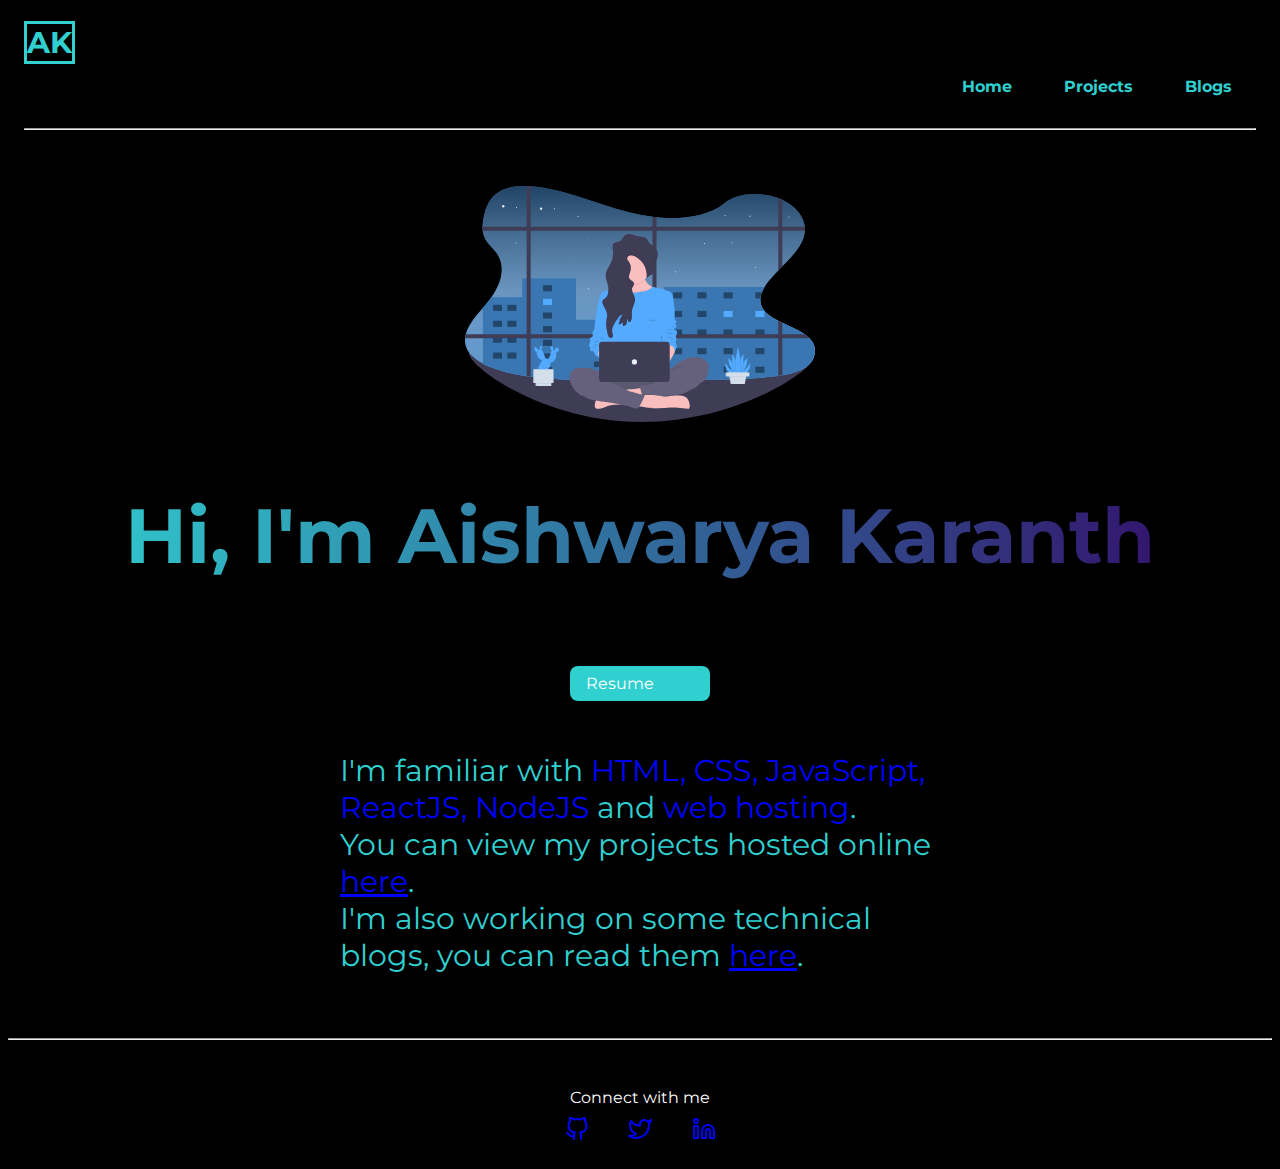
==== index.html @ c9c4a7e4 "changed everything" ====
<!DOCTYPE html>
<html lang="en">
<head>
  <meta charset="UTF-8">
  <meta name="viewport" content="width=device-width, initial-scale=1.0">
  <title>Aishwarya Karanth</title>
  <link href="styles.css" rel="stylesheet">
  <link rel="stylesheet" href="https://cdnjs.cloudflare.com/ajax/libs/font-awesome/4.7.0/css/font-awesome.min.css">
</head>
<body>
  <nav class="navigation container">
    <div class="nav-brand">
      <a href="/">AK</a>
    </div>
    <ul class="list-non-bullet nav-pills">
      <li class="list-item-inline">
        <a class="link link-active" href="/">Home</a>
      </li>
      <li class="list-item-inline">
        <a class="link link-active" href="projects.html">Projects</a>
      </li>
      <li class="list-item-inline">
        <a class="link link-active" href="blogs.html">Blogs</a>
      </li>
    </ul>
    <hr>
  </nav>
  <header class="hero">
    <img class="hero-image" src="img.svg"></img>
    
    <h1 class="hero-heading">Hi, I'm Aishwarya Karanth</h1>
  </header>
  <a href="https://drive.google.com/file/d/1_faUbixpUpUC_yMVP010LDpBda6WDP1P/view?usp=sharing" class="link link-primary" target="_blank" download>Resume</a>
  <br>
  <div class="section">
    <p>I'm familiar with <span style="color:blue;">HTML, CSS, JavaScript, ReactJS, NodeJS</span> and <span style="color:blue;">web hosting</span>. <br>
      You can view my projects hosted online <a href="./projects.html">here</a>. <br>
      I'm also working on some technical blogs, you can read them <a href="./blogs.html">here</a>.</p>
  </div>

  <hr>
  <footer class="footer">
    <div class="footer-header">
      Connect with me
    </div>
    <div class="social-link-bar">
      <a href="https://github.com/AishwaryaKaranth" class="social-link-a">
        <svg xmlns="http://www.w3.org/2000/svg" width="24" height="24" viewBox="0 0 24 24" fill="none" stroke="currentColor" stroke-width="2" stroke-linecap="round" stroke-linejoin="round" class="feather feather-github social-link-item">
          <path d="M9 19c-5 1.5-5-2.5-7-3m14 6v-3.87a3.37 3.37 0 0 0-.94-2.61c3.14-.35 6.44-1.54 6.44-7A5.44 5.44 0 0 0 20 4.77 5.07 5.07 0 0 0 19.91 1S18.73.65 16 2.48a13.38 13.38 0 0 0-7 0C6.27.65 5.09 1 5.09 1A5.07 5.07 0 0 0 5 4.77a5.44 5.44 0 0 0-1.5 3.78c0 5.42 3.3 6.61 6.44 7A3.37 3.37 0 0 0 9 18.13V22"></path>
        </svg>
      </a>
      <a href="https://twitter.com/htnarak" class="social-link-a">
        <svg xmlns="http://www.w3.org/2000/svg" width="24" height="24" viewBox="0 0 24 24" fill="none" stroke="currentColor" stroke-width="2" stroke-linecap="round" stroke-linejoin="round" class="feather feather-twitter social-link-item">
          <path d="M23 3a10.9 10.9 0 0 1-3.14 1.53 4.48 4.48 0 0 0-7.86 3v1A10.66 10.66 0 0 1 3 4s-4 9 5 13a11.64 11.64 0 0 1-7 2c9 5 20 0 20-11.5a4.5 4.5 0 0 0-.08-.83A7.72 7.72 0 0 0 23 3z"></path>
        </svg>
      </a>
      <a href="https://linkedin/in/aishwaryakaranth" class="social-link-a">
        <svg xmlns="http://www.w3.org/2000/svg" width="24" height="24" viewBox="0 0 24 24" fill="none" stroke="currentColor" stroke-width="2" stroke-linecap="round" stroke-linejoin="round" class="feather feather-linkedin social-link-item">
          <path d="M16 8a6 6 0 0 1 6 6v7h-4v-7a2 2 0 0 0-2-2 2 2 0 0 0-2 2v7h-4v-7a6 6 0 0 1 6-6z"></path>
          <rect x="2" y="9" width="4" height="12"></rect>
          <circle cx="4" cy="4" r="2"></circle>
        </svg>
      </a>
    </div>
  </footer>
</body>
</html>
---- styles.css ----
@import url('https://fonts.googleapis.com/css2?family=Montserrat:wght@600&family=Paytone+One&display=swap');
:root {
    --primary-color: #30CFD0 ;
}

body {
    font-family: 'Montserrat', sans-serif;
    background-color:black;
}

hr {
    margin: 2rem 0rem;
}
.blob-image{
    width:50%;
    height:50%;
    position:relative;
    z-index:-5;
    margin-left:-20rem;
}


.margin-md {
    margin: 2rem;
}


.container {
    padding: 0rem 1rem;
}

.container-center {
    max-width: 600px;
    margin: auto;
    margin-bottom:2rem;
}


.link {
    box-sizing: border-box;
    text-decoration: none;
    padding: 0.5rem 1rem;
}
    
}
.link::after{
    text-decoration: var(--yellow);
}

.link-primary {
    margin: auto;
    background-color: var(--primary-color);
    border-radius: 0.5rem;
    color: white;
    display: block;
    max-width: 140px;
    /* margin: 1rem 1rem 1rem 0rem; */
}

.link-secondary {
    color: var(--primary-color);
    border-radius: 0.5rem;
    border: 1px solid var(--primary-color);
    display: block;
    max-width: 140px;
    /* margin: 1rem 1rem 1rem 1rem; */
    margin: auto;
}

.list-non-bullet {
    list-style: none;
    /*padding-inline-start: 0px;*/
}

.list-item-inline {
    display: inline;
    padding: 0rem 0.5rem;
    border-style:hidden;
    border-color:#ffcc33;
}
hr{
    color:#ffcc33;
}
.navigation {
    color:var(--primary-color);
    padding: 1rem;
    border-bottom-left-radius: 1rem;
}

.navigation .nav-brand {
    font-weight: bold;
    font-size:30px;
}

.nav-brand a {
    text-decoration:none;
    color: inherit;
    border-style:solid;
}

.navigation .nav-pills {
    text-align: right;
}

.navigation .link {
    color:var(--yellow);
}

.navigation .link-active {
    font-weight: bold;
}

header{
    display:block;
}

.hero {
    padding: 2rem;
    padding-top: 2.5rem;
   
}

.hero .hero-image {
    max-width:80%;
    width:350px;
    display:block;
    margin:auto;
    margin-top:-2rem;
}

.hero .hero-heading {
    text-align:center;
    padding-top:1rem;
    background: linear-gradient(to right, #30CFD0 0%, #330867 100%);
	-webkit-background-clip: text;
	-webkit-text-fill-color: transparent;
    font-size:6vw;
}


.section {
    padding: 2rem;
}
section{
    display:block;
}
.section h1 {
    text-align: center;
    background: linear-gradient(to right, #30CFD0 0%, #330867 100%);
    -webkit-background-clip: text;
    -webkit-text-fill-color: transparent;
    font-size: 4.5vw;
}
.section p{
    text-align: left;
    color: var(--primary-color);
    margin: auto;
    max-width: 600px;
    font-size: 30px;
}

.blob-blogs{
    color:var(--primary-color);
}

/* .topic-desc{
    color: var(--primary-color);
    /* background: border-box; */
    /* border-color: #ffcc33; */
    /* background-color: #ffcc33;
    padding: 1rem; */
    /* background: round; */
    /* border-bottom-left-radius: 0.5rem; */
    /* border-radius: 0.5rem;
    text-align:center;
    margin: auto; */
/* } */ 

.container h1{
    color:var(--primary-color);
    /*text-shadow:0px 10px 10px #234D3C;*/
}

.btn-container{
   margin-top:1rem;
   margin-left:48%;
}
.btn{
    background-color:var(--yellow);
    border: none;
    color:var(--primary-color);
    padding: 15px 30px;
    text-align: center;
    text-decoration: none;
    display: inline-block;
    font-size: 20px;
    
    font-weight:bolder;
}

.showcase-list {
    padding: 2rem;
}


.showcase-blog {
    padding-bottom: 6rem;
} 

  p{
      color:#ffcc33;
  }
  .project-links{
      display:flex;
  }
  article{
    color: var(--primary-color);
    font-style: bold;
    border: 5px solid;
    border-image-slice: 1;
    border-image-source: linear-gradient(to left, #30CFD0, #330867 );
    background-color:#0b0a08;
  }
  .hero-heading-projects{
    background: linear-gradient(to right, #30CFD0 0%, #330867 100%);
    -webkit-background-clip: text;
    -webkit-text-fill-color: transparent;
    font-size: 6vw;
    text-align:center;
  }
  small{
      font-style:bold;
  }
  a{
      color:blue;
  }
  .topic-desc{
      color:#fff;
  }
  .footer {
    padding: 1rem 1rem;
    text-align: center;
    color: white;
    border-top-right-radius: 1rem;
}
  .social-link-bar {
    display: flex;
    flex-direction: row;
    justify-content: space-evenly;
    width: 100%;
    max-width: 230px;
    margin: auto;
    padding-top: 10px;
}
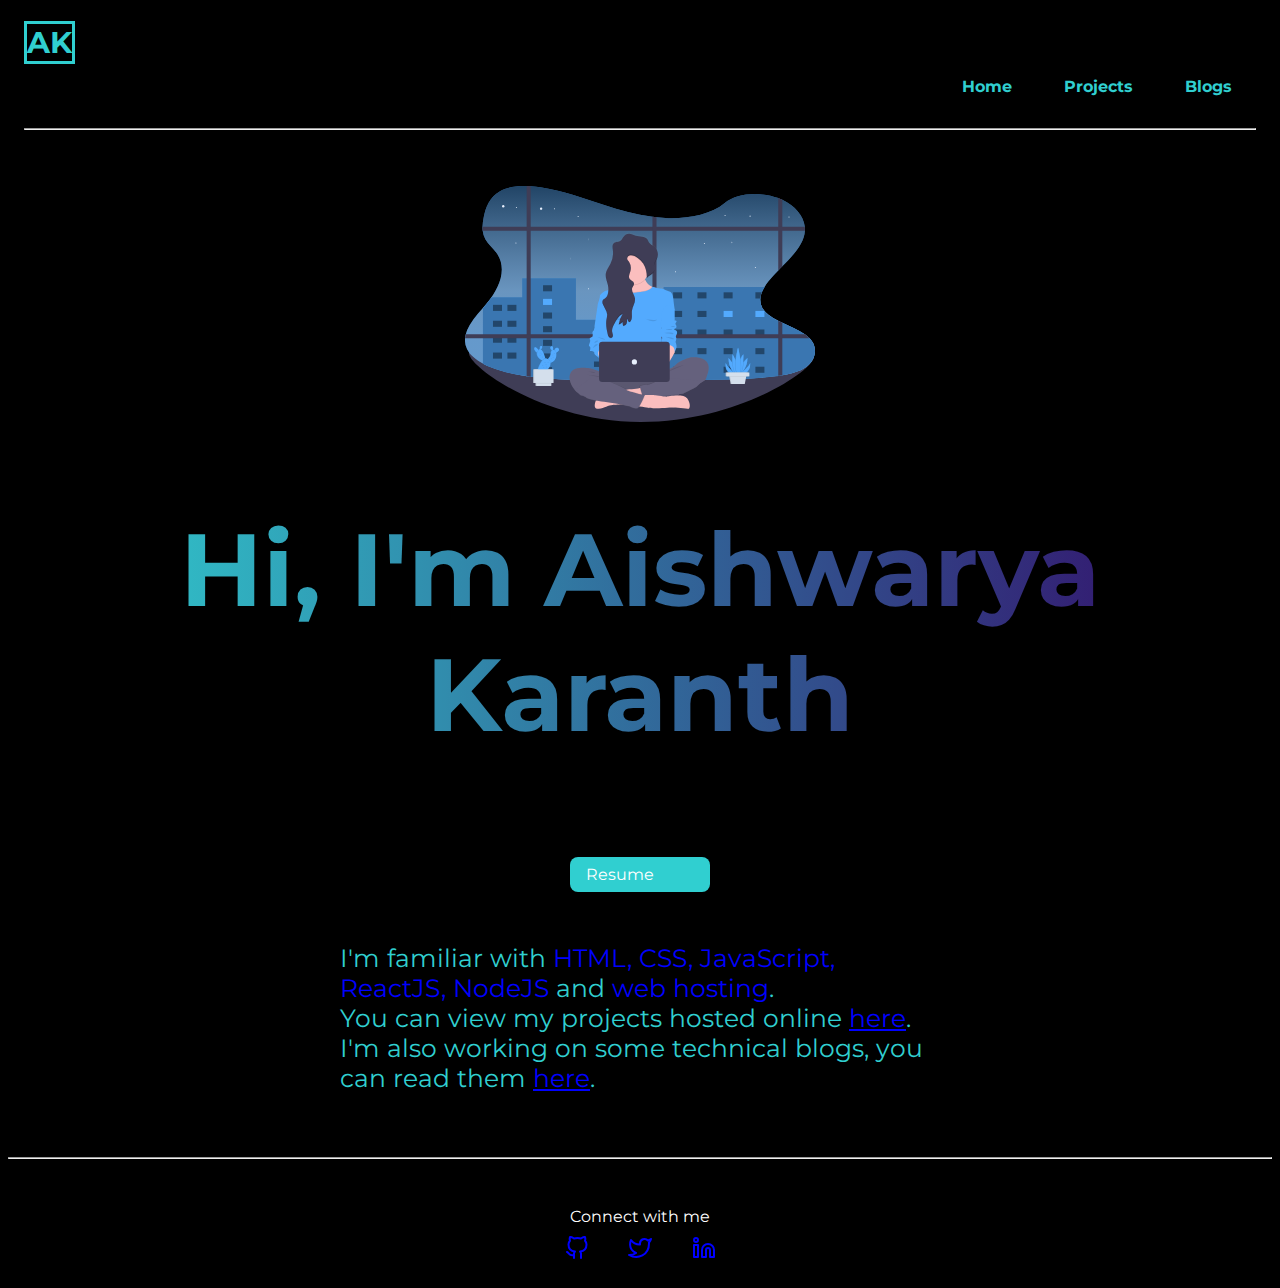
==== commit c43e8450: "fixed linkedin link" ====
--- a/index.html
+++ b/index.html
@@ -54,7 +54,7 @@
           <path d="M23 3a10.9 10.9 0 0 1-3.14 1.53 4.48 4.48 0 0 0-7.86 3v1A10.66 10.66 0 0 1 3 4s-4 9 5 13a11.64 11.64 0 0 1-7 2c9 5 20 0 20-11.5a4.5 4.5 0 0 0-.08-.83A7.72 7.72 0 0 0 23 3z"></path>
         </svg>
       </a>
-      <a href="https://linkedin/in/aishwaryakaranth" class="social-link-a">
+      <a href="https://www.linkedin/in/aishwaryakaranth" class="social-link-a">
         <svg xmlns="http://www.w3.org/2000/svg" width="24" height="24" viewBox="0 0 24 24" fill="none" stroke="currentColor" stroke-width="2" stroke-linecap="round" stroke-linejoin="round" class="feather feather-linkedin social-link-item">
           <path d="M16 8a6 6 0 0 1 6 6v7h-4v-7a2 2 0 0 0-2-2 2 2 0 0 0-2 2v7h-4v-7a6 6 0 0 1 6-6z"></path>
           <rect x="2" y="9" width="4" height="12"></rect>
--- a/styles.css
+++ b/styles.css
@@ -134,7 +134,7 @@
     background: linear-gradient(to right, #30CFD0 0%, #330867 100%);
 	-webkit-background-clip: text;
 	-webkit-text-fill-color: transparent;
-    font-size:6vw;
+    font-size:8vw;
 }
 
 
@@ -156,7 +156,7 @@
     color: var(--primary-color);
     margin: auto;
     max-width: 600px;
-    font-size: 30px;
+    font-size: 25px;
 }
 
 .blob-blogs{
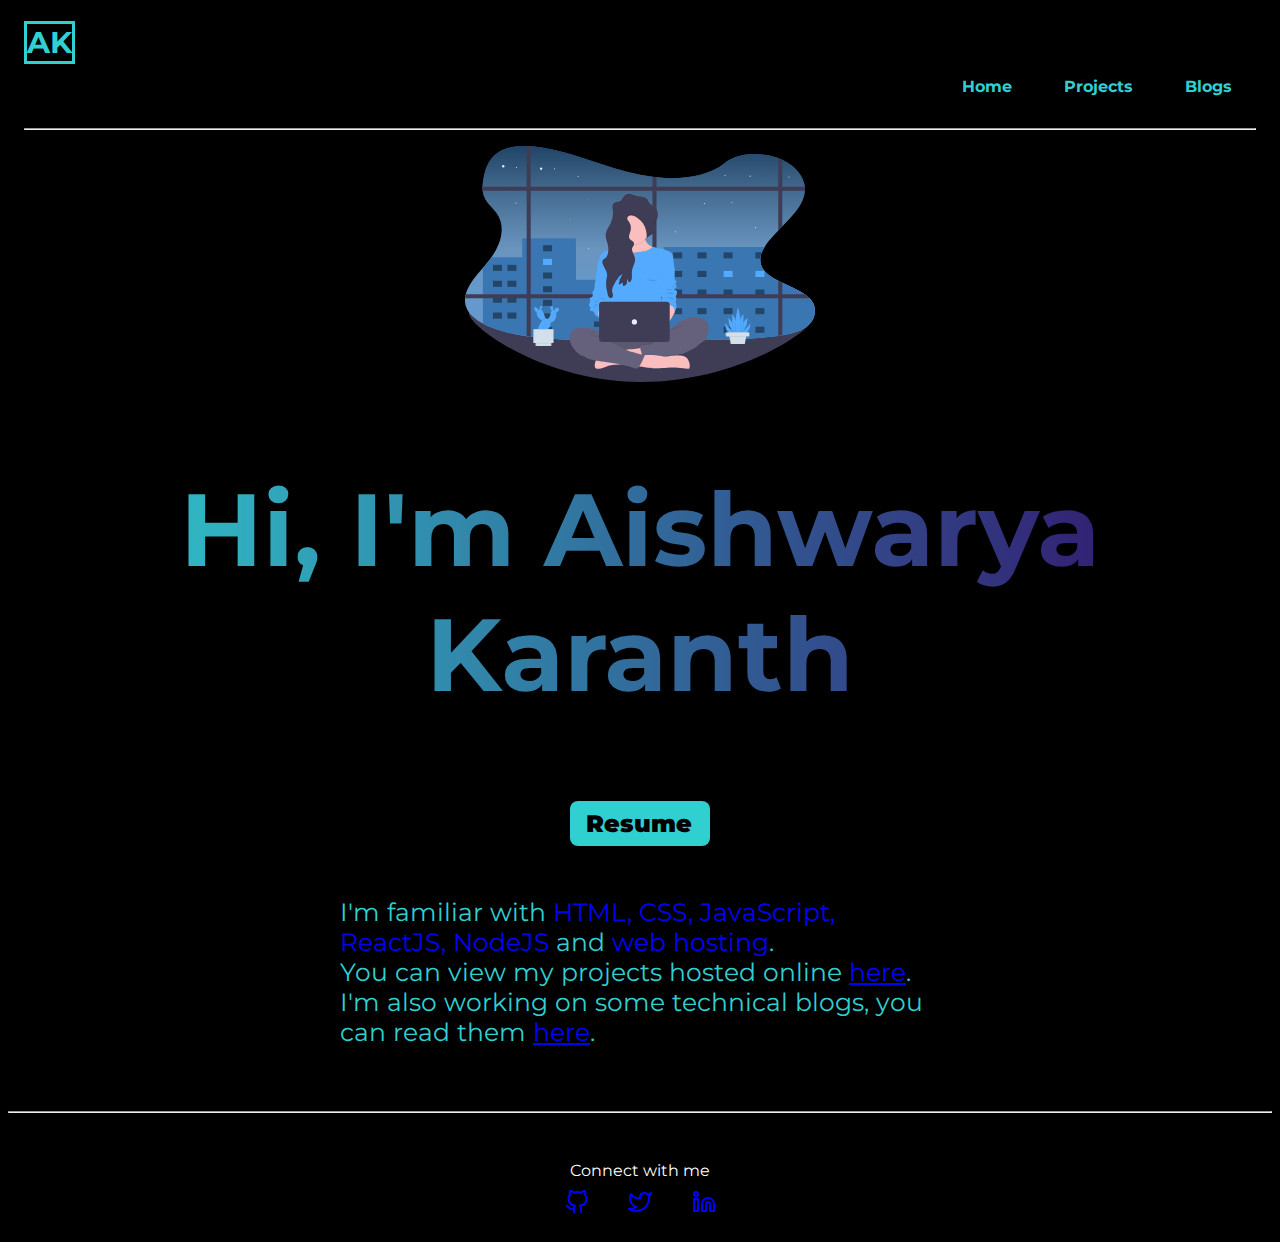
==== commit 0696b984: "style fixes" ====
--- a/index.html
+++ b/index.html
@@ -30,7 +30,7 @@
     
     <h1 class="hero-heading">Hi, I'm Aishwarya Karanth</h1>
   </header>
-  <a href="https://drive.google.com/file/d/1_faUbixpUpUC_yMVP010LDpBda6WDP1P/view?usp=sharing" class="link link-primary" target="_blank" download>Resume</a>
+  <a href="https://drive.google.com/file/d/1_faUbixpUpUC_yMVP010LDpBda6WDP1P/view?usp=sharing" class="link link-primary" target="_blank" download style="font-size:1.5rem;">Resume</a>
   <br>
   <div class="section">
     <p>I'm familiar with <span style="color:blue;">HTML, CSS, JavaScript, ReactJS, NodeJS</span> and <span style="color:blue;">web hosting</span>. <br>
@@ -54,7 +54,7 @@
           <path d="M23 3a10.9 10.9 0 0 1-3.14 1.53 4.48 4.48 0 0 0-7.86 3v1A10.66 10.66 0 0 1 3 4s-4 9 5 13a11.64 11.64 0 0 1-7 2c9 5 20 0 20-11.5a4.5 4.5 0 0 0-.08-.83A7.72 7.72 0 0 0 23 3z"></path>
         </svg>
       </a>
-      <a href="https://www.linkedin/in/aishwaryakaranth" class="social-link-a">
+      <a href="https://www.linkedin.com/in/aishwaryakaranth/" class="social-link-a">
         <svg xmlns="http://www.w3.org/2000/svg" width="24" height="24" viewBox="0 0 24 24" fill="none" stroke="currentColor" stroke-width="2" stroke-linecap="round" stroke-linejoin="round" class="feather feather-linkedin social-link-item">
           <path d="M16 8a6 6 0 0 1 6 6v7h-4v-7a2 2 0 0 0-2-2 2 2 0 0 0-2 2v7h-4v-7a6 6 0 0 1 6-6z"></path>
           <rect x="2" y="9" width="4" height="12"></rect>
--- a/styles.css
+++ b/styles.css
@@ -51,7 +51,9 @@
     margin: auto;
     background-color: var(--primary-color);
     border-radius: 0.5rem;
-    color: white;
+    color: black;
+    
+    font-weight:900;
     display: block;
     max-width: 140px;
     /* margin: 1rem 1rem 1rem 0rem; */
@@ -115,9 +117,9 @@
 }
 
 .hero {
-    padding: 2rem;
-    padding-top: 2.5rem;
-   
+    padding: 1rem;
+    padding-top: 1rem;
+   margin-top:-3rem;
 }
 
 .hero .hero-image {
@@ -125,7 +127,7 @@
     width:350px;
     display:block;
     margin:auto;
-    margin-top:-2rem;
+    
 }
 
 .hero .hero-heading {
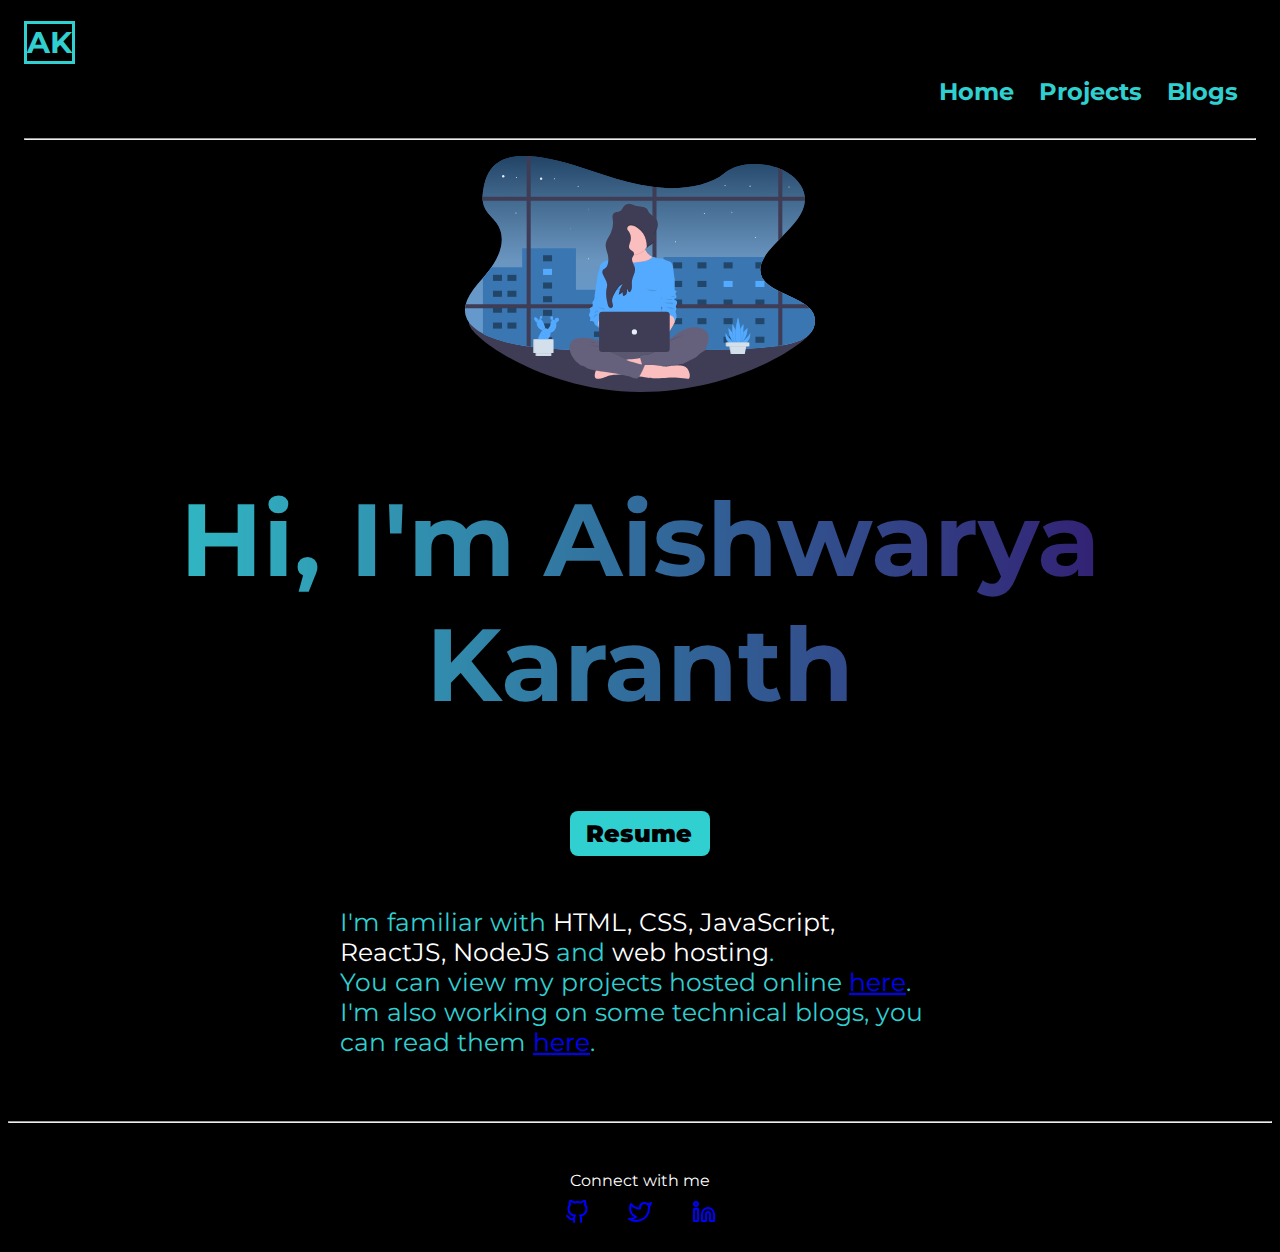
==== commit e6896b18: "changed span styling" ====
--- a/index.html
+++ b/index.html
@@ -33,7 +33,7 @@
   <a href="https://drive.google.com/file/d/1_faUbixpUpUC_yMVP010LDpBda6WDP1P/view?usp=sharing" class="link link-primary" target="_blank" download style="font-size:1.5rem;">Resume</a>
   <br>
   <div class="section">
-    <p>I'm familiar with <span style="color:blue;">HTML, CSS, JavaScript, ReactJS, NodeJS</span> and <span style="color:blue;">web hosting</span>. <br>
+    <p>I'm familiar with <span style="color:white;">HTML, CSS, JavaScript, ReactJS, NodeJS</span> and <span style="color:white;">web hosting</span>. <br>
       You can view my projects hosted online <a href="./projects.html">here</a>. <br>
       I'm also working on some technical blogs, you can read them <a href="./blogs.html">here</a>.</p>
   </div>
--- a/styles.css
+++ b/styles.css
@@ -76,9 +76,11 @@
 
 .list-item-inline {
     display: inline;
-    padding: 0rem 0.5rem;
-    border-style:hidden;
-    border-color:#ffcc33;
+    padding: 0rem 0.1rem;
+    border-style: hidden;
+    /* border-color: #ffcc33; */
+    font-size: 1.5rem;
+    margin-left: -1rem;
 }
 hr{
     color:#ffcc33;
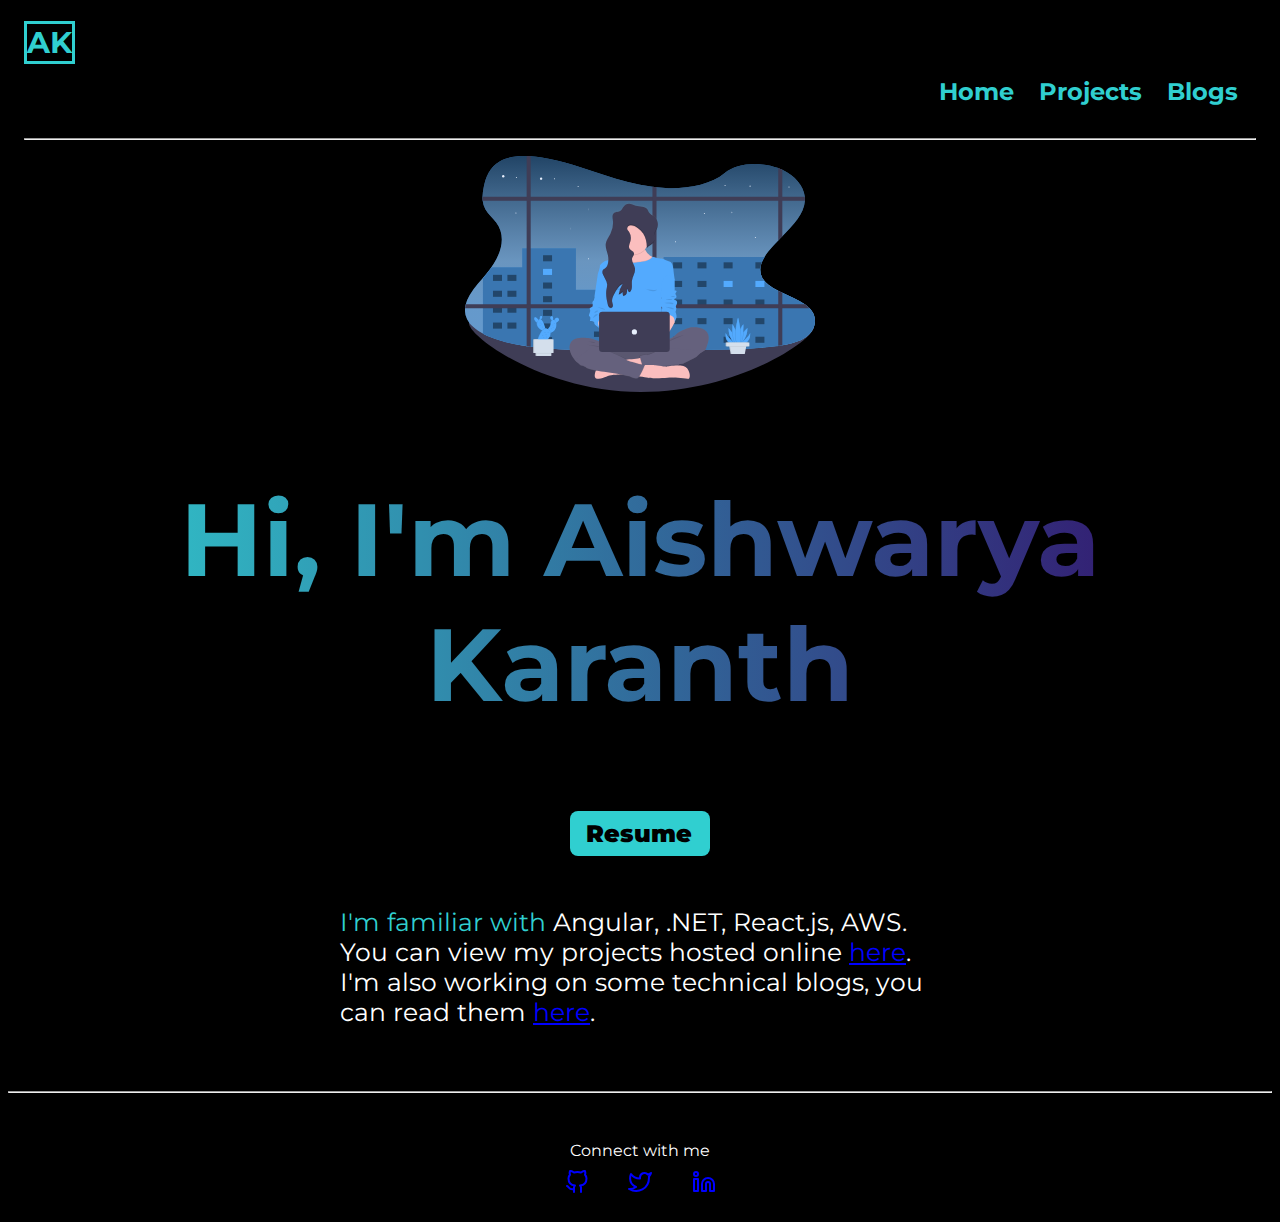
==== commit 8943f107: "Update index.html" ====
--- a/index.html
+++ b/index.html
@@ -33,7 +33,7 @@
   <a href="https://drive.google.com/file/d/1_faUbixpUpUC_yMVP010LDpBda6WDP1P/view?usp=sharing" class="link link-primary" target="_blank" download style="font-size:1.5rem;">Resume</a>
   <br>
   <div class="section">
-    <p>I'm familiar with <span style="color:white;">HTML, CSS, JavaScript, ReactJS, NodeJS</span> and <span style="color:white;">web hosting</span>. <br>
+    <p>I'm familiar with <span style="color:white;">Angular, .NET, React.js, AWS. <br>
       You can view my projects hosted online <a href="./projects.html">here</a>. <br>
       I'm also working on some technical blogs, you can read them <a href="./blogs.html">here</a>.</p>
   </div>
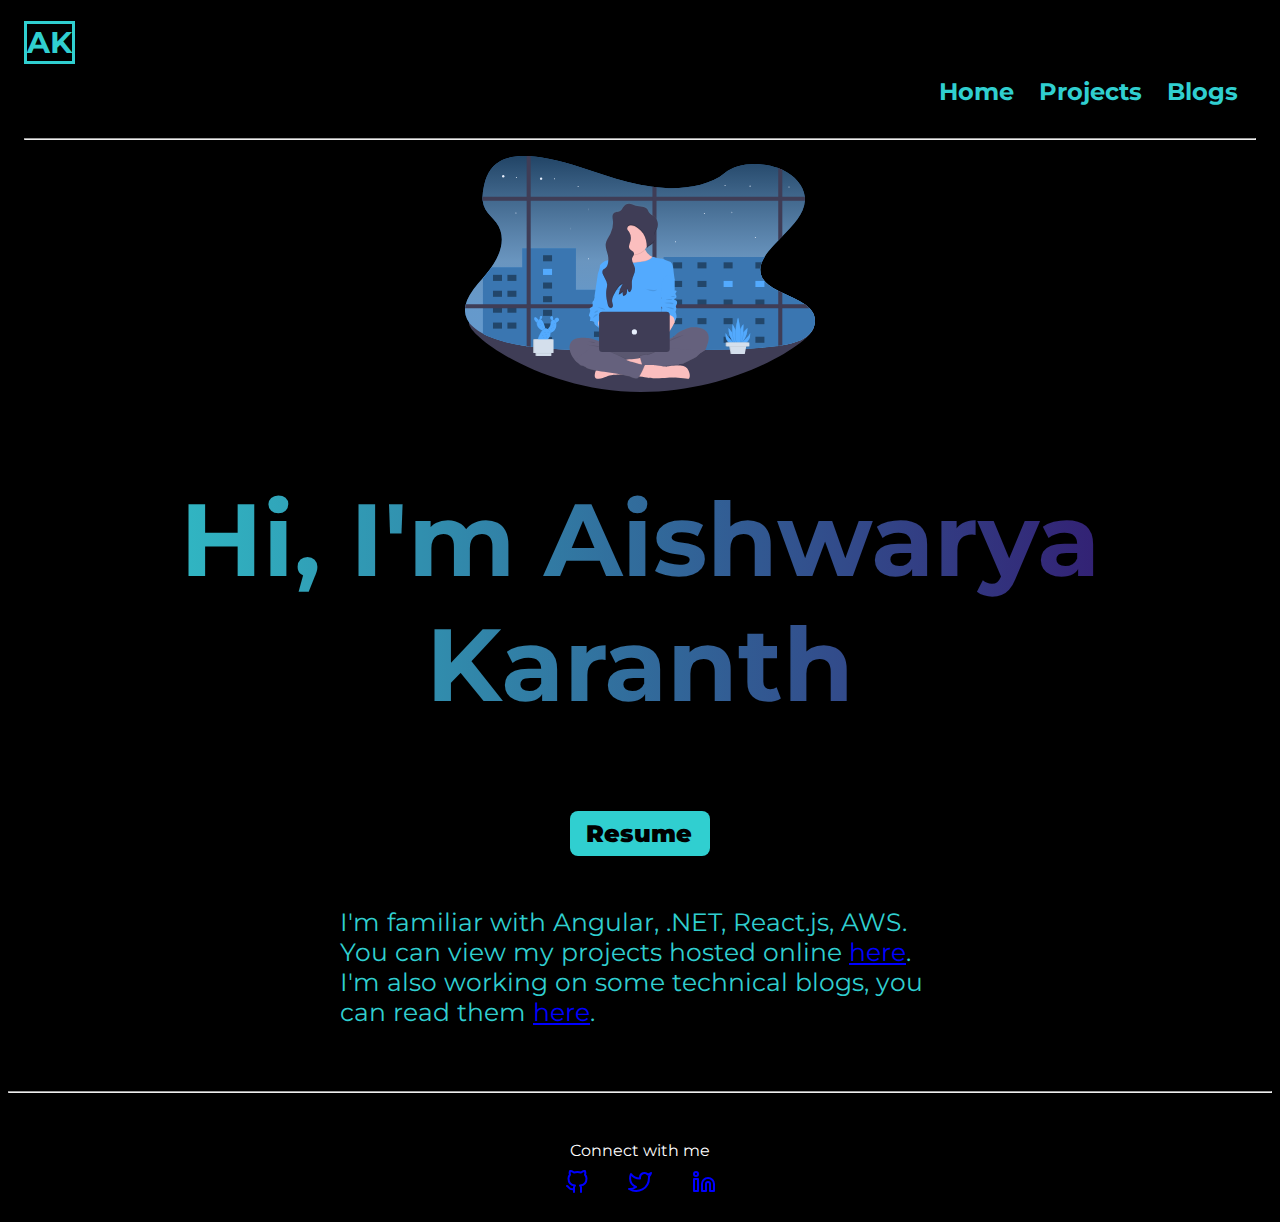
==== commit c69ea2e8: "Update index.html" ====
--- a/index.html
+++ b/index.html
@@ -30,10 +30,10 @@
     
     <h1 class="hero-heading">Hi, I'm Aishwarya Karanth</h1>
   </header>
-  <a href="https://drive.google.com/file/d/1_faUbixpUpUC_yMVP010LDpBda6WDP1P/view?usp=sharing" class="link link-primary" target="_blank" download style="font-size:1.5rem;">Resume</a>
+  <a href="https://drive.google.com/file/d/1hAnUT3XOHQzazrwv_e-JE3AlJglLMYes/view?usp=sharing" class="link link-primary" target="_blank" download style="font-size:1.5rem;">Resume</a>
   <br>
   <div class="section">
-    <p>I'm familiar with <span style="color:white;">Angular, .NET, React.js, AWS. <br>
+    <p>I'm familiar with Angular, .NET, React.js, AWS. <br>
       You can view my projects hosted online <a href="./projects.html">here</a>. <br>
       I'm also working on some technical blogs, you can read them <a href="./blogs.html">here</a>.</p>
   </div>
